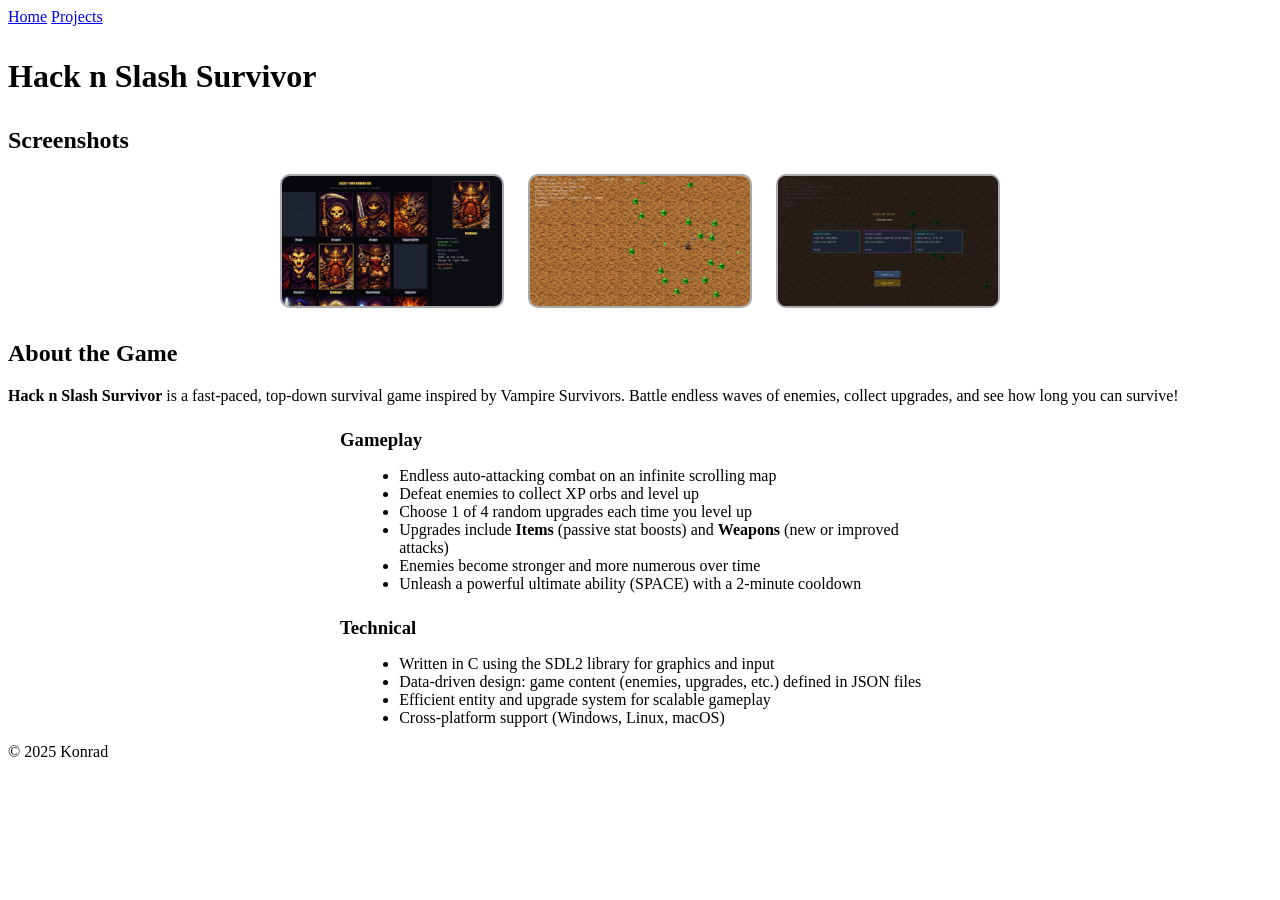
==== hack_n_slash.html @ 367aba12 "update website content" ====
<!DOCTYPE html>
<html lang="en">
<head>
    <meta charset="UTF-8">
    <meta name="viewport" content="width=device-width, initial-scale=1.0">
    <title>Hack n Slash Survivor - Konrad</title>
    <link rel="stylesheet" href="style.css">
</head>
<body>
    <div class="container">
        <nav style="margin-bottom:2rem;">
            <a href="index.html" class="link-btn">Home</a>
            <a href="project_list.html" class="link-btn">Projects</a>
        </nav>
        <h1>Hack n Slash Survivor</h1>
        <section class="project-section">
            <section class="screenshots-section" style="margin:2rem 0;">
                <h2>Screenshots</h2>
                <div class="screenshots-gallery" style="display:flex;gap:1.5rem;flex-wrap:wrap;justify-content:center;">
                    <img src="screenshots/screenshot1.png" alt="Screenshot 1" class="expandable-screenshot" draggable="false" style="width:220px;height:130px;object-fit:cover;border-radius:10px;border:2px solid #aaa;background:#222;cursor:pointer;" />
                    <img src="screenshots/screenshot2.png" alt="Screenshot 2" class="expandable-screenshot" draggable="false" style="width:220px;height:130px;object-fit:cover;border-radius:10px;border:2px solid #aaa;background:#222;cursor:pointer;" />
                    <img src="screenshots/screenshot3.png" alt="Screenshot 3" class="expandable-screenshot" draggable="false" style="width:220px;height:130px;object-fit:cover;border-radius:10px;border:2px solid #aaa;background:#222;cursor:pointer;" />
                </div>
                <!-- Modal for expanded screenshot -->
                <div id="screenshot-modal" style="display:none;position:fixed;z-index:1000;left:0;top:0;width:100vw;height:100vh;background:rgba(0,0,0,0.85);align-items:center;justify-content:center;">
                    <img id="modal-img" src="" alt="Expanded Screenshot" style="max-width:90vw;max-height:90vh;border-radius:12px;box-shadow:0 0 32px #000;" />
                </div>
            </section>
            <h2>About the Game</h2>
            <p><b>Hack n Slash Survivor</b> is a fast-paced, top-down survival game inspired by Vampire Survivors. Battle endless waves of enemies, collect upgrades, and see how long you can survive!</p>
            <section style="margin:1.5rem 0 1rem 0;text-align:left;max-width:600px;margin-left:auto;margin-right:auto;">
                <h3 style="margin-bottom:0.5rem;">Gameplay</h3>
                <ul style="margin-left:1.2em;">
                    <li>Endless auto-attacking combat on an infinite scrolling map</li>
                    <li>Defeat enemies to collect XP orbs and level up</li>
                    <li>Choose 1 of 4 random upgrades each time you level up</li>
                    <li>Upgrades include <b>Items</b> (passive stat boosts) and <b>Weapons</b> (new or improved attacks)</li>
                    <li>Enemies become stronger and more numerous over time</li>
                    <li>Unleash a powerful ultimate ability (SPACE) with a 2-minute cooldown</li>
                </ul>
            </section>
            <section style="margin:1.5rem 0 1rem 0;text-align:left;max-width:600px;margin-left:auto;margin-right:auto;">
                <h3 style="margin-bottom:0.5rem;">Technical</h3>
                <ul style="margin-left:1.2em;">
                    <li>Written in C using the SDL2 library for graphics and input</li>
                    <li>Data-driven design: game content (enemies, upgrades, etc.) defined in JSON files</li>
                    <li>Efficient entity and upgrade system for scalable gameplay</li>
                    <li>Cross-platform support (Windows, Linux, macOS)</li>
                </ul>
            </section>
        </section>
        <div class="footer">
            <p>&copy; 2025 Konrad</p>
        </div>
    </div>
<script>
// Expandable screenshots modal
// ...existing code from previous script section...
document.addEventListener('DOMContentLoaded', function() {
    const modal = document.getElementById('screenshot-modal');
    const modalImg = document.getElementById('modal-img');
    document.querySelectorAll('.expandable-screenshot').forEach(img => {
        img.addEventListener('click', function() {
            modal.style.display = 'flex';
            modalImg.src = this.src;
            modalImg.alt = this.alt;
        });
    });
    modal.addEventListener('click', function(e) {
        if (e.target === modal || e.target === modalImg) {
            modal.style.display = 'none';
            modalImg.src = '';
        }
    });
    document.addEventListener('keydown', function(e) {
        if (e.key === 'Escape') {
            modal.style.display = 'none';
            modalImg.src = '';
        }
    });
});
</script>
</script>
<style>
body, .container, .project-section, .screenshots-section, .screenshots-gallery, .project-title, .project-desc {
    user-select: none;
    -webkit-user-select: none;
    -ms-user-select: none;
    -moz-user-select: none;
}
</style>
</body>
</html>
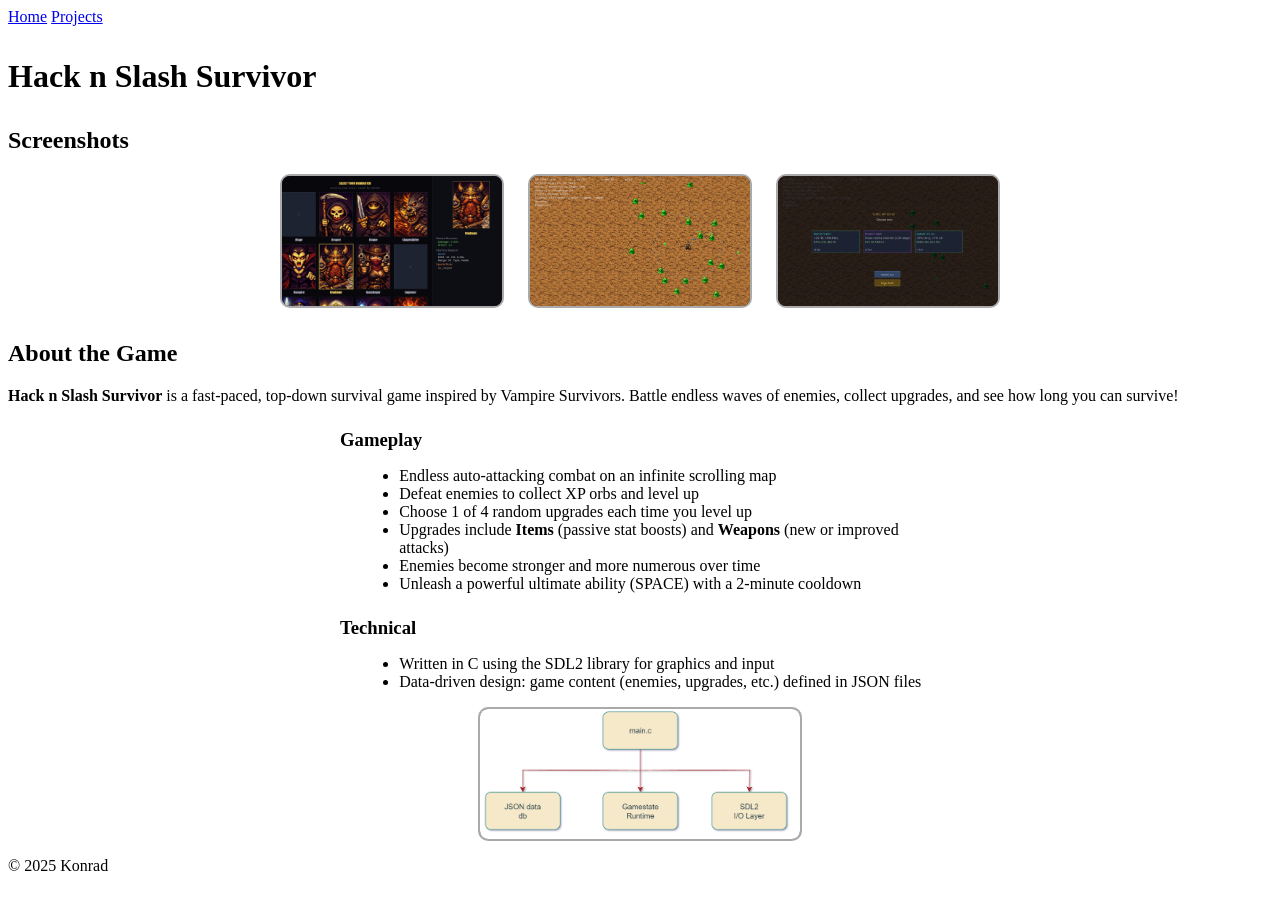
==== commit 677ac4c5: "update website" ====
--- a/hack_n_slash.html
+++ b/hack_n_slash.html
@@ -44,9 +44,10 @@
                 <ul style="margin-left:1.2em;">
                     <li>Written in C using the SDL2 library for graphics and input</li>
                     <li>Data-driven design: game content (enemies, upgrades, etc.) defined in JSON files</li>
-                    <li>Efficient entity and upgrade system for scalable gameplay</li>
-                    <li>Cross-platform support (Windows, Linux, macOS)</li>
                 </ul>
+                <div class="screenshots-gallery" style="display:flex;gap:1.5rem;flex-wrap:wrap;justify-content:center;">
+                     <img src="screenshots/workflow.png" alt="Screenshot 3" class="expandable-screenshot" draggable="false" style="width:320px;height:130px;object-fit:cover;border-radius:10px;border:2px solid #aaa;background:#222;cursor:pointer;" />
+                </div>
             </section>
         </section>
         <div class="footer">
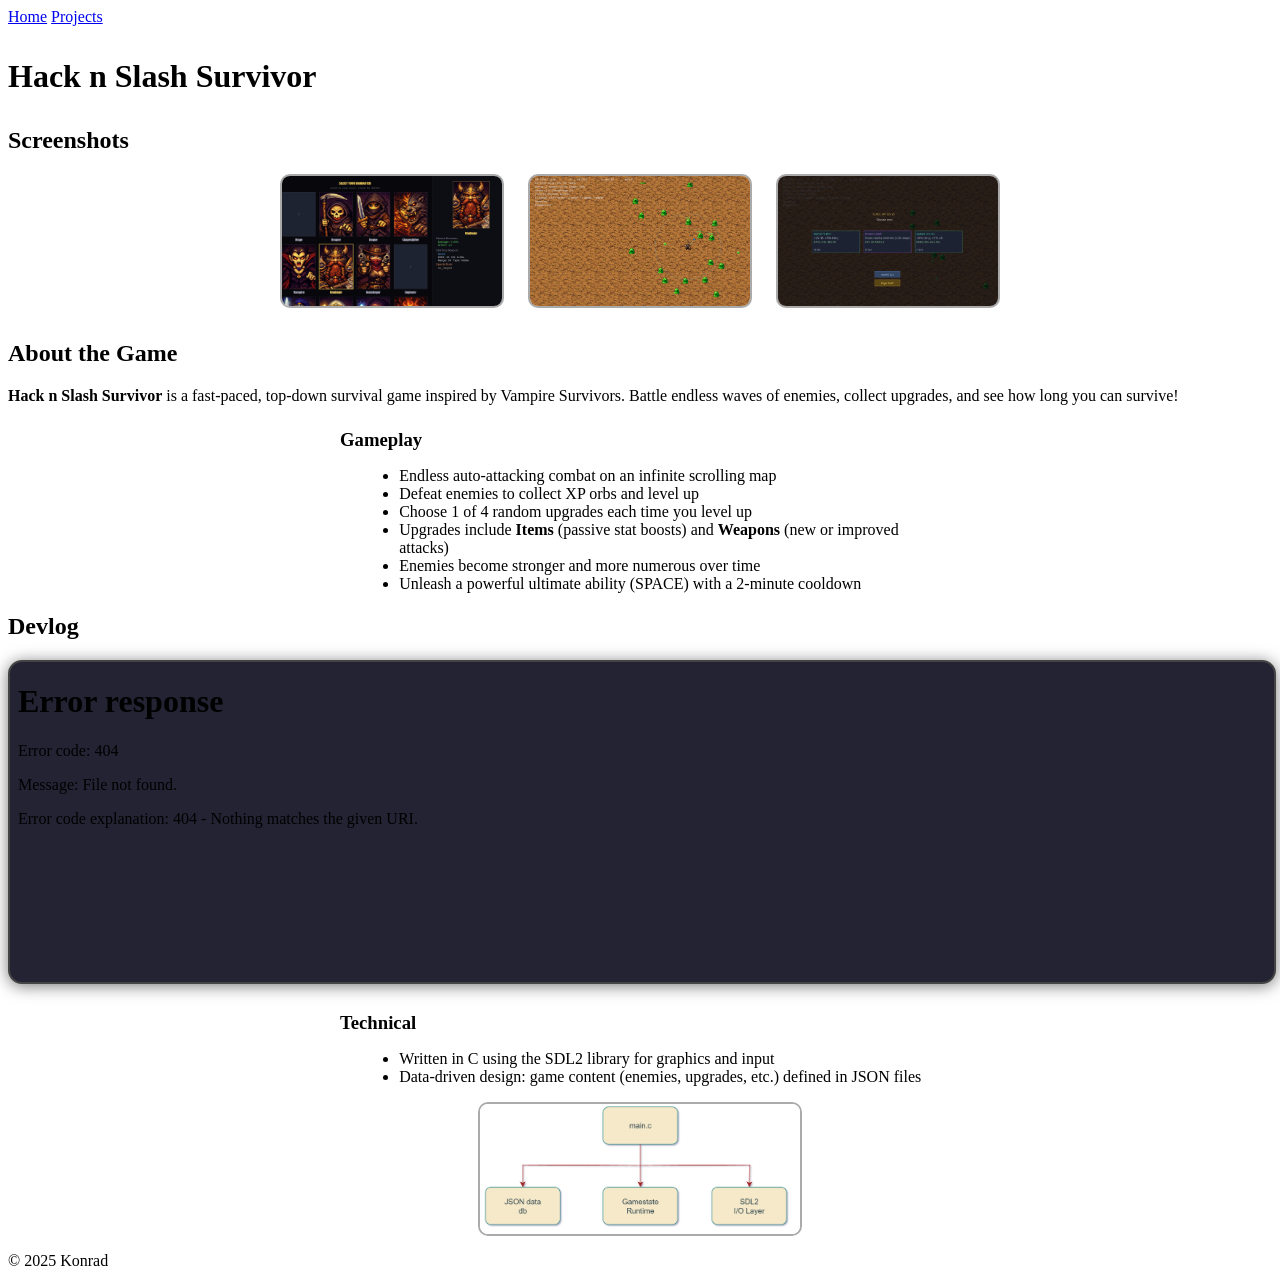
==== commit 5a390dbc: "Update hack_n_slash.html" ====
--- a/hack_n_slash.html
+++ b/hack_n_slash.html
@@ -39,6 +39,10 @@
                     <li>Unleash a powerful ultimate ability (SPACE) with a 2-minute cooldown</li>
                 </ul>
             </section>
+            <section id="devlog-section">
+  <h2>Devlog</h2>
+    <iframe src="devlog.html" style="width:100%; height:auto; min-height:320px; border:2.5px solid #444; border-radius:14px; box-shadow:0 2px 16px #0008; overflow:hidden; background:#232334;" scrolling="no"></iframe>
+</section>
             <section style="margin:1.5rem 0 1rem 0;text-align:left;max-width:600px;margin-left:auto;margin-right:auto;">
                 <h3 style="margin-bottom:0.5rem;">Technical</h3>
                 <ul style="margin-left:1.2em;">
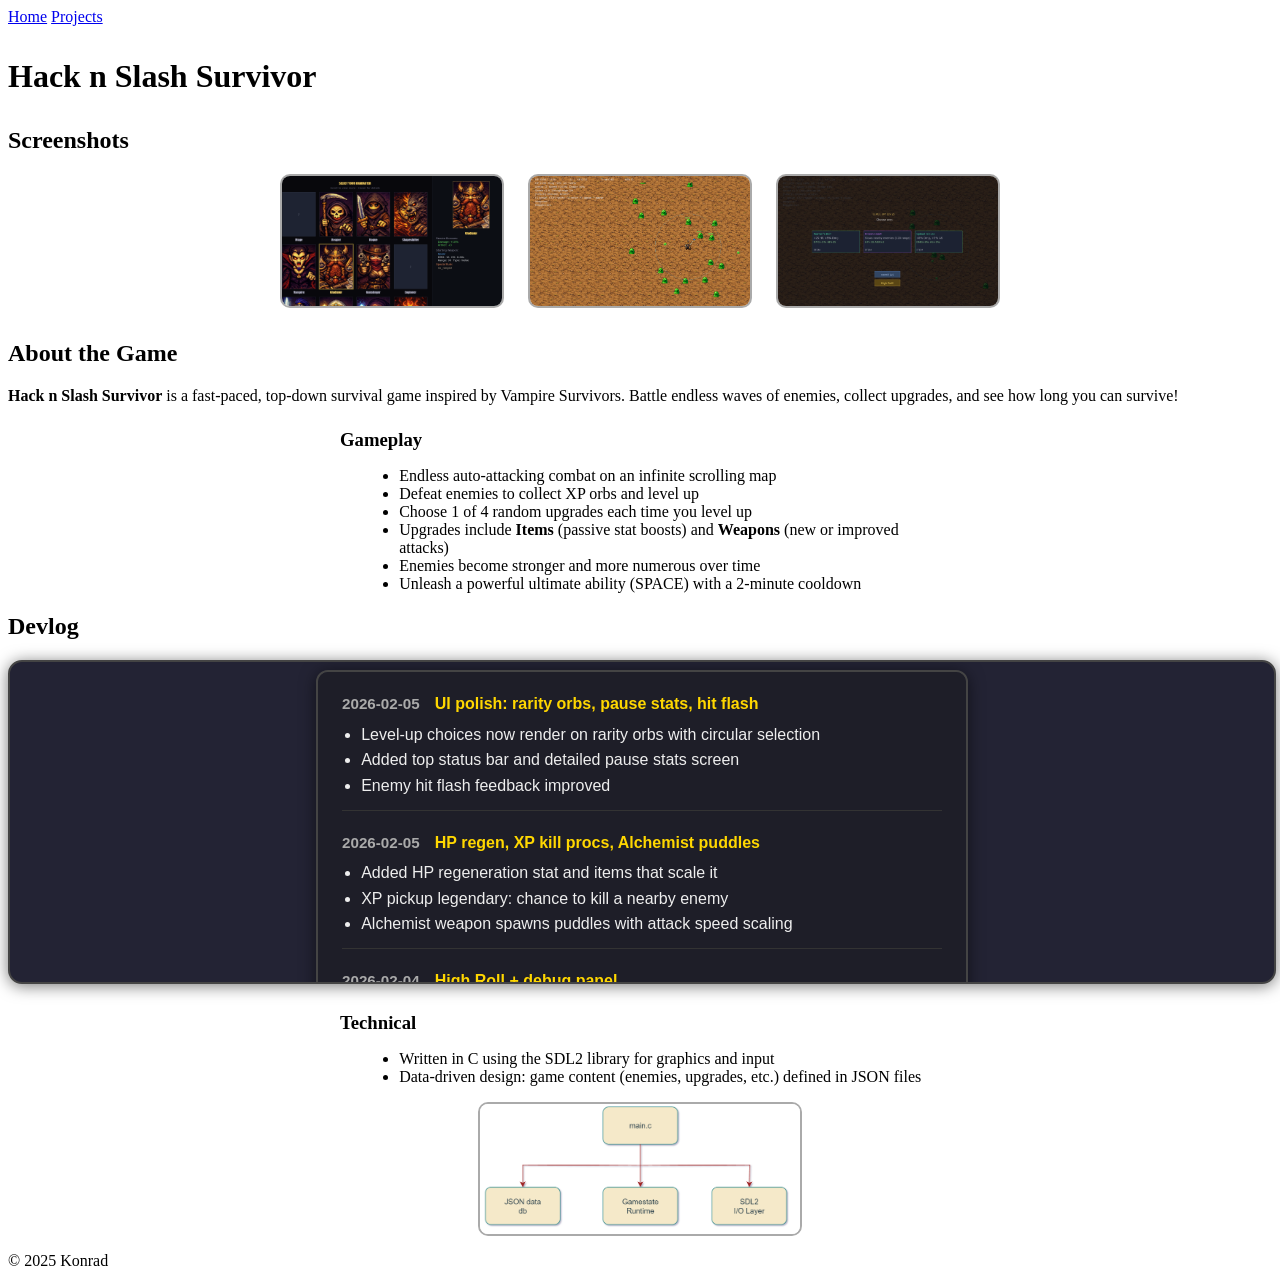
==== commit e4cc92ac: "Change iframe source from devlog.html to devlogs.html" ====
--- a/hack_n_slash.html
+++ b/hack_n_slash.html
@@ -41,7 +41,7 @@
             </section>
             <section id="devlog-section">
   <h2>Devlog</h2>
-    <iframe src="devlog.html" style="width:100%; height:auto; min-height:320px; border:2.5px solid #444; border-radius:14px; box-shadow:0 2px 16px #0008; overflow:hidden; background:#232334;" scrolling="no"></iframe>
+    <iframe src="devlogs.html" style="width:100%; height:auto; min-height:320px; border:2.5px solid #444; border-radius:14px; box-shadow:0 2px 16px #0008; overflow:hidden; background:#232334;" scrolling="no"></iframe>
 </section>
             <section style="margin:1.5rem 0 1rem 0;text-align:left;max-width:600px;margin-left:auto;margin-right:auto;">
                 <h3 style="margin-bottom:0.5rem;">Technical</h3>
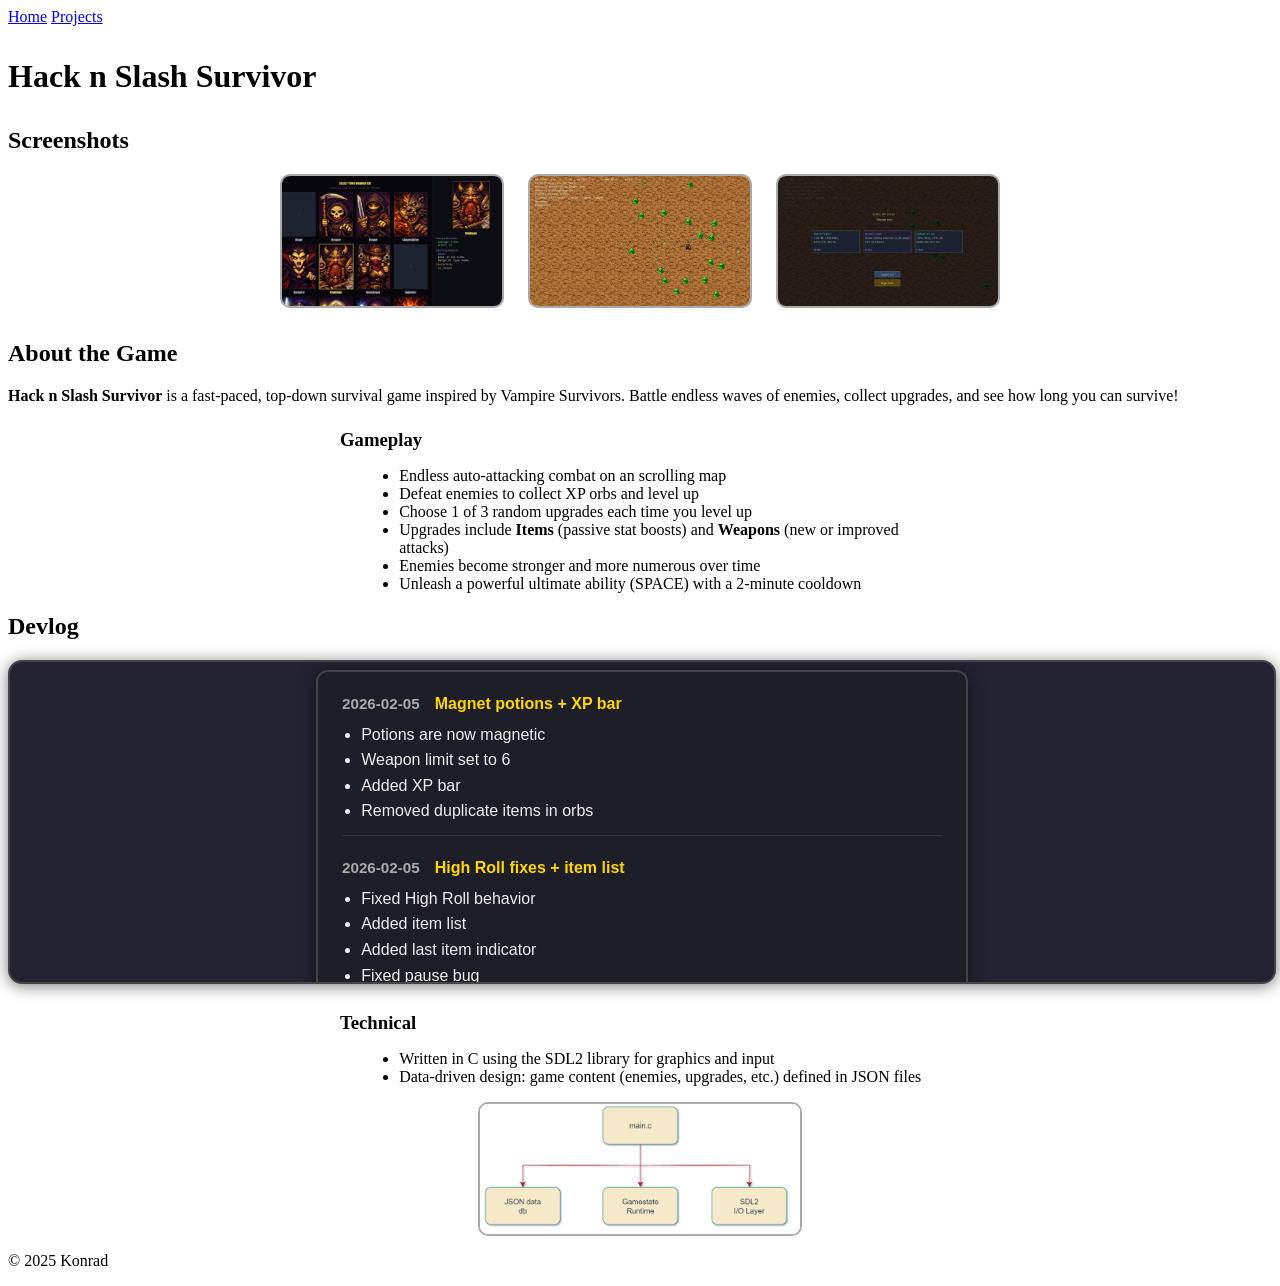
==== commit 573a3180: "Update gameplay details in hack_n_slash.html" ====
--- a/hack_n_slash.html
+++ b/hack_n_slash.html
@@ -31,9 +31,9 @@
             <section style="margin:1.5rem 0 1rem 0;text-align:left;max-width:600px;margin-left:auto;margin-right:auto;">
                 <h3 style="margin-bottom:0.5rem;">Gameplay</h3>
                 <ul style="margin-left:1.2em;">
-                    <li>Endless auto-attacking combat on an infinite scrolling map</li>
+                    <li>Endless auto-attacking combat on an scrolling map</li>
                     <li>Defeat enemies to collect XP orbs and level up</li>
-                    <li>Choose 1 of 4 random upgrades each time you level up</li>
+                    <li>Choose 1 of 3 random upgrades each time you level up</li>
                     <li>Upgrades include <b>Items</b> (passive stat boosts) and <b>Weapons</b> (new or improved attacks)</li>
                     <li>Enemies become stronger and more numerous over time</li>
                     <li>Unleash a powerful ultimate ability (SPACE) with a 2-minute cooldown</li>
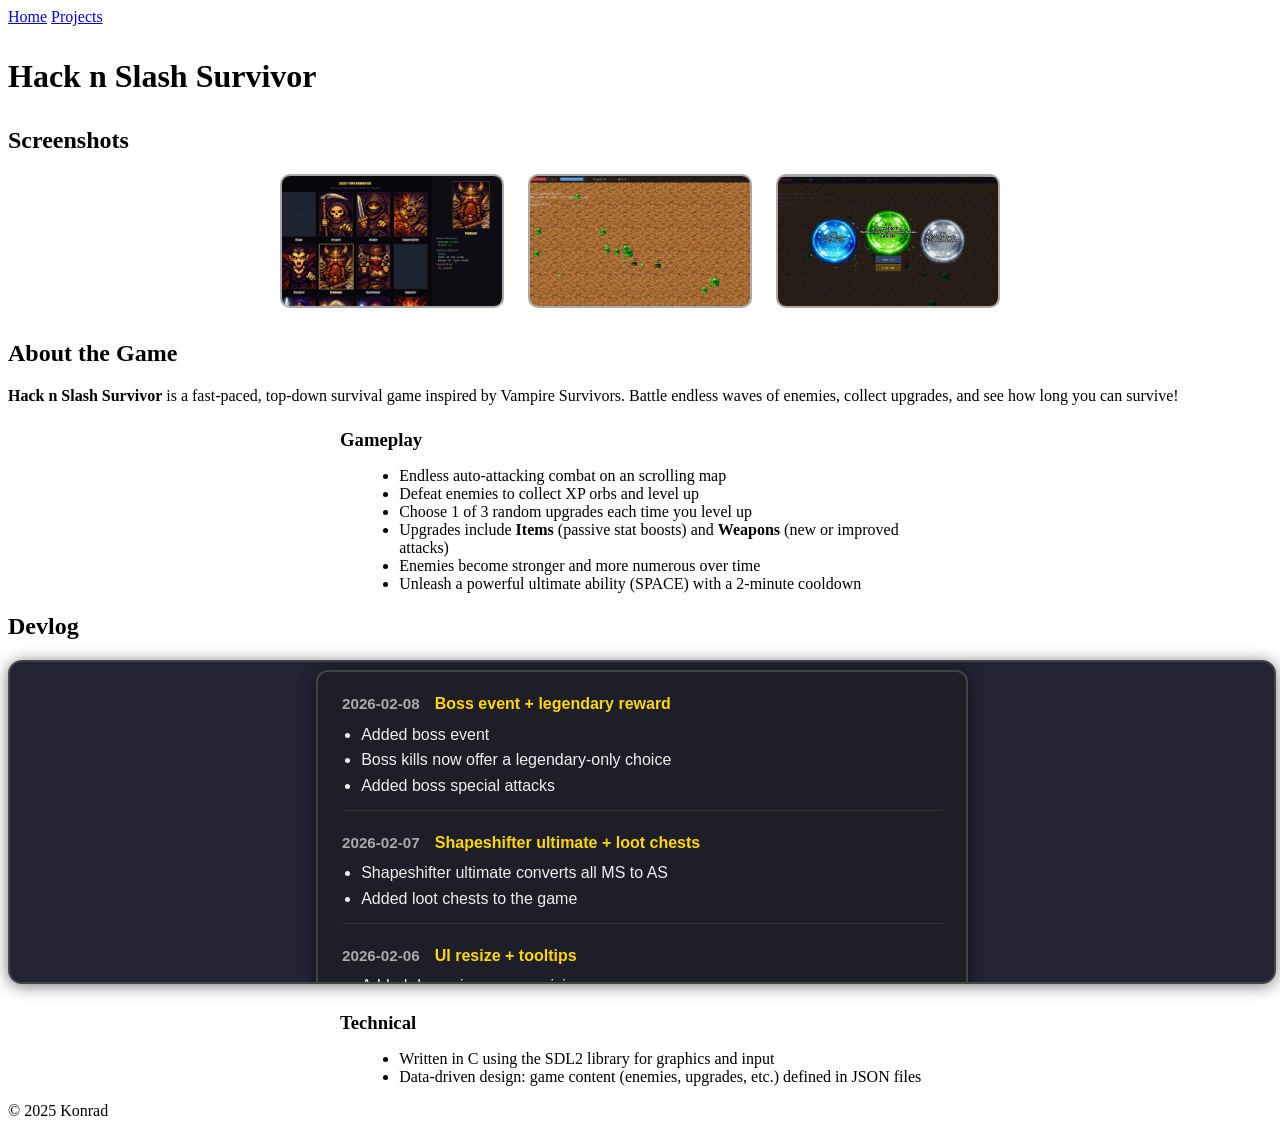
==== commit ebee9717: "Remove screenshots gallery from hack_n_slash.html Removed the screenshots gallery section from the H" ====
--- a/hack_n_slash.html
+++ b/hack_n_slash.html
@@ -49,9 +49,7 @@
                     <li>Written in C using the SDL2 library for graphics and input</li>
                     <li>Data-driven design: game content (enemies, upgrades, etc.) defined in JSON files</li>
                 </ul>
-                <div class="screenshots-gallery" style="display:flex;gap:1.5rem;flex-wrap:wrap;justify-content:center;">
-                     <img src="screenshots/workflow.png" alt="Screenshot 3" class="expandable-screenshot" draggable="false" style="width:320px;height:130px;object-fit:cover;border-radius:10px;border:2px solid #aaa;background:#222;cursor:pointer;" />
-                </div>
+          
             </section>
         </section>
         <div class="footer">
